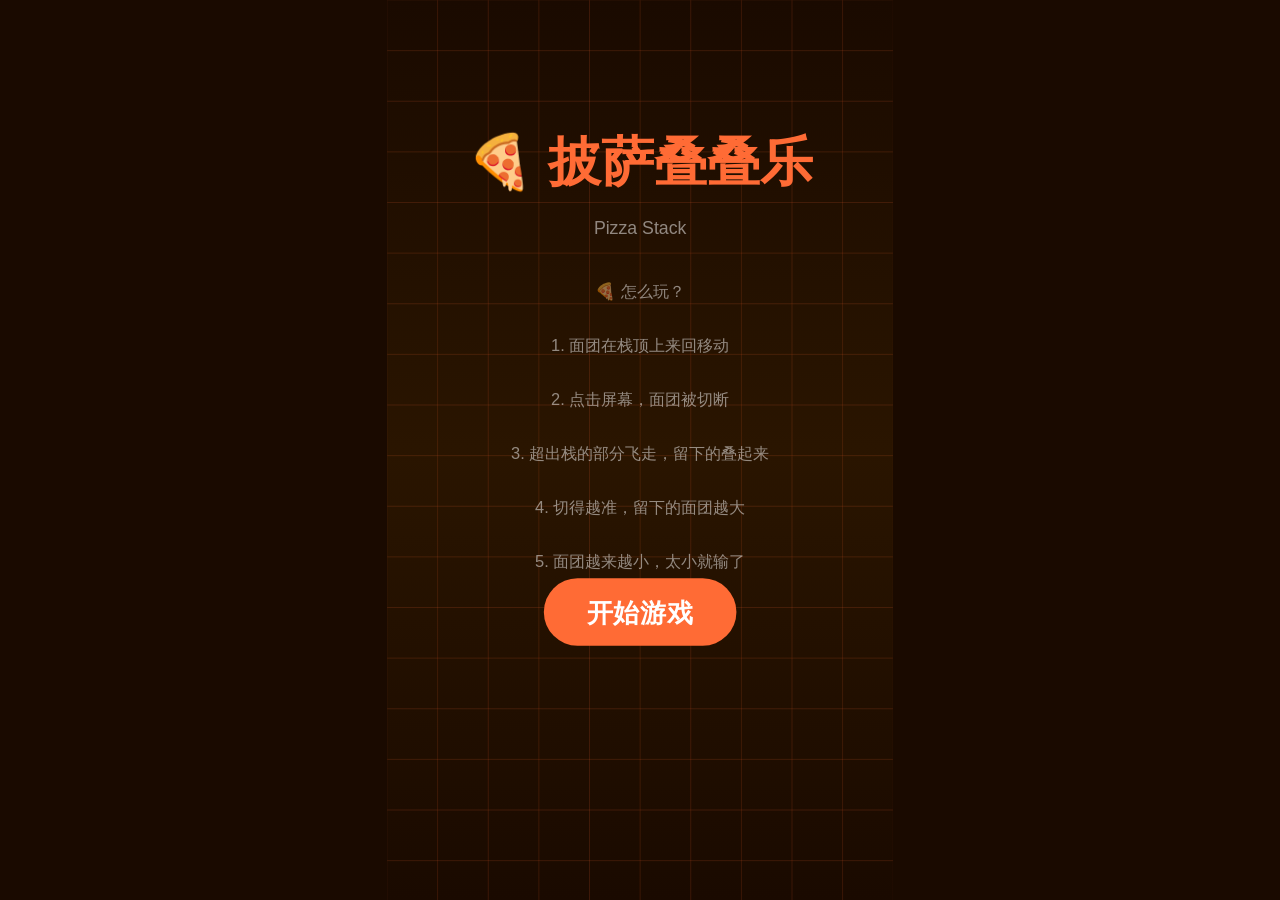
==== pizza-stack/index.html @ 2e4b9399 "feat: 玩法说明改为数字编号，更清晰" ====
<!DOCTYPE html>
<html lang="zh-CN">
<head>
    <meta charset="UTF-8">
    <meta name="viewport" content="width=device-width, initial-scale=1.0, user-scalable=no">
    <title>披萨叠叠乐 - Pizza Stack</title>
    <style>
        * { margin: 0; padding: 0; box-sizing: border-box; }
        html, body {
            width: 100%; height: 100%;
            overflow: hidden;
            background: #1a0a00;
            touch-action: none;
            -webkit-touch-callout: none;
            -webkit-user-select: none;
            user-select: none;
        }
        #gameCanvas {
            display: block;
            margin: 0 auto;
        }
    </style>
</head>
<body>
<canvas id="gameCanvas"></canvas>
<script>
// ============================================================
//  披萨叠叠乐 - Pizza Stack (v7)
//  核心玩法：
//  1. 面团在栈顶上来回移动
//  2. 点击 → 面团在**栈边缘处**被切断
//  3. 超出栈的部分飞出去，留在栈上的部分叠到新层
//  4. 切得越准（面团刚好在栈上），留下越多
//  5. 面团越来越小，太小就输
// ============================================================

const canvas = document.getElementById('gameCanvas');
const ctx = canvas.getContext('2d');

let W, H, scale;
function resize() {
    const ratio = 9 / 16;
    if (window.innerWidth / window.innerHeight < ratio) {
        W = window.innerWidth;
        H = W / ratio;
    } else {
        H = window.innerHeight;
        W = H * ratio;
    }
    const dx = (window.innerWidth - W) / 2;
    const dy = (window.innerHeight - H) / 2;
    canvas.style.position = 'absolute';
    canvas.style.left = dx + 'px';
    canvas.style.top = dy + 'px';
    canvas.width = W;
    canvas.height = H;
    scale = W / 400;
}
window.addEventListener('resize', resize);
resize();

// --- 状态 ---
const STATE = { MENU: 0, PLAYING: 1, GAMEOVER: 2 };
let state = STATE.MENU;
let score = 0;
let highScore = parseInt(localStorage.getItem('pizzaStackHigh') || '0');
let layerCount = 0;
let combo = 0;
let animTime = 0;

// --- 游戏数据 ---
let stack = [];
let fallingPieces = [];
let particles = [];
let cameraY = 0;
let dough = null;
let feedbackMsg = '';
let feedbackTimer = 0;
let feedbackColor = '#fff';
let startDoughX = 0;  // 记录面团起始X，用于计算切掉多少

// --- 栈顶Y ---
function stackTopY() {
    if (stack.length === 0) return H * 0.7;
    return stack[stack.length - 1].y - stack[stack.length - 1].h;
}

// --- 生成第一层（基础层） ---
function spawnBaseLayer() {
    const baseW = 120 * scale;
    startDoughX = (W - baseW) / 2;
    const baseDough = {
        x: startDoughX,
        y: H * 0.7,
        w: baseW,
        h: 18 * scale,
        cutting: false,
    };
    // 第一层直接叠上
    stack.push({ x: baseDough.x, y: baseDough.y, w: baseDough.w, h: baseDough.h });
    layerCount = 1;
    score = Math.round(baseDough.w / scale);
    // 保存第一层宽度供下一层使用
    dough = {
        x: W,  // 放在屏幕外
        y: stackTopY(),
        w: baseDough.w,
        h: baseDough.h,
        speed: 2 * scale,
        cutting: false,
        moving: true,
    };
}

// --- 生成移动面团 ---
function spawnMovingDough() {
    if (!dough || dough.w < 10 * scale) {
        doGameOver();
        return;
    }
    const lastLayer = stack[stack.length - 1];
    // 从栈的右边缘开始，往右滑
    const dir = 1;
    const spd = (1.5 + layerCount * 0.2) * scale;
    dough.x = lastLayer.x + lastLayer.w;
    dough.y = stackTopY();
    dough.speed = spd * dir;
    dough.cutting = false;
    dough.moving = true;
}

// --- 切割：面团在栈边缘处被切断 ---
function cutDough() {
    if (!dough || dough.cutting || state !== STATE.PLAYING) return;
    dough.cutting = true;
    dough.moving = false;
    
    // 上一层的右边缘
    const lastLayer = stack[stack.length - 1];
    const rightEdge = lastLayer.x + lastLayer.w;
    const leftEdge = lastLayer.x;
    
    // 面团右边缘
    const doughRight = dough.x + dough.w;
    const doughLeft = dough.x;
    
    // 计算留在栈上的部分
    // 保留面团与栈重叠的部分
    const overlapLeft = Math.max(doughLeft, leftEdge);
    const overlapRight = Math.min(doughRight, rightEdge);
    
    if (overlapRight <= overlapLeft) {
        // 面团完全在栈外面！全部切掉
        dropEntirePiece();
        feedbackMsg = '😱 切偏了!';
        feedbackColor = '#F44336';
        feedbackTimer = 60;
        // 不再用setTimeout延迟gameover，避免和startGame冲突
        doGameOver();
        return;
    }
    
    const remainW = overlapRight - overlapLeft;
    const remainX = overlapLeft;
    
    // 计算切掉的部分
    const droppedLeftW = overlapLeft - doughLeft;
    const droppedRightW = doughRight - overlapRight;
    
    if (droppedLeftW > 0) {
        dropPiece(doughLeft, droppedLeftW, -3, dough.y);
    }
    if (droppedRightW > 0) {
        dropPiece(overlapRight, droppedRightW, 3, dough.y);
    }
    
    // 检查是否完美切割（面团刚好在栈上，没有切掉任何部分）
    const originalW = dough.w;
    const perfect = (remainW >= originalW * 0.99);
    
    // 添加新层
    addLayer(remainX, remainW, perfect);
}

function dropEntirePiece() {
    dropPiece(dough.x, dough.w, dough.speed > 0 ? 3 : -3, dough.y);
}

function addLayer(x, w, perfect) {
    const layer = { x: x, y: dough.y, w: w, h: dough.h };
    stack.push(layer);
    layerCount++;
    score += Math.round(w / scale);
    
    if (perfect) {
        combo++;
        score += 20 * combo;
        feedbackMsg = `✨ 完美! Combo x${combo} +${20*combo}`;
        feedbackColor = '#FFD700';
        feedbackTimer = 60;
        addParticles(x + w/2, dough.y + dough.h/2, '#FFD700', 20);
    } else {
        combo = 0;
        const lost = 1 - (w / dough.w);
        if (lost > 0.5) {
            feedbackMsg = '😱 切太多啦!';
            feedbackColor = '#F44336';
        } else if (lost > 0.2) {
            feedbackMsg = '切掉了一些';
            feedbackColor = '#FFA500';
        } else {
            feedbackMsg = '切得不错';
            feedbackColor = '#4CAF50';
        }
        feedbackTimer = 40;
    }
    
    // 失败：面团太窄
    if (w < 10 * scale) {
        feedbackMsg = '💀 面团太薄了!';
        feedbackColor = '#F44336';
        feedbackTimer = 60;
        doGameOver();
        return;
    }
    
    // 生成下一个面团
    spawnMovingDough();
}

function dropPiece(startX, w, vx, y) {
    fallingPieces.push({
        x: startX, y: y, w: w, h: dough.h,
        vx: vx * scale, vy: -2 * scale,
        rotation: 0, rotSpeed: (Math.random() < 0.5 ? -1 : 1) * 0.05,
        alpha: 1,
    });
}

function addParticles(x, y, color, count) {
    for (let i = 0; i < count; i++) {
        const angle = Math.random() * Math.PI * 2;
        const spd = Math.random() * 4 + 1;
        particles.push({
            x, y,
            vx: Math.cos(angle) * spd,
            vy: Math.sin(angle) * spd - 2,
            r: Math.random() * 4 + 2,
            color,
            life: 1,
        });
    }
}

function startGame() {
    state = STATE.PLAYING;
    score = 0;
    layerCount = 0;
    combo = 0;
    animTime = 0;
    stack = [];
    fallingPieces = [];
    particles = [];
    cameraY = 0;
    feedbackMsg = '';
    feedbackTimer = 0;
    dough = null;
    spawnBaseLayer();
}

function doGameOver() {
    state = STATE.GAMEOVER;
    animTime = 0;
    if (score > highScore) {
        highScore = score;
        localStorage.setItem('pizzaStackHigh', highScore.toString());
    }
}

function handleTap() {
    if (state === STATE.MENU) { startGame(); return; }
    if (state === STATE.GAMEOVER) {
        startGame();
        return;
    }
    if (state === STATE.PLAYING && dough && !dough.cutting) {
        cutDough();
    }
}

canvas.addEventListener('touchstart', (e) => { e.preventDefault(); handleTap(); });
canvas.addEventListener('click', (e) => { e.preventDefault(); handleTap(); });
document.addEventListener('keydown', (e) => {
    if (e.key === ' ' || e.key === 'Enter') handleTap();
});

function update(dt) {
    animTime += dt;
    
    if (state !== STATE.PLAYING) return;
    
    // 面团移动
    if (dough && dough.moving && !dough.cutting) {
        dough.x += dough.speed;
        dough.y = stackTopY();
        if (dough.x < -dough.w) { dough.speed = Math.abs(dough.speed); }
        if (dough.x + dough.w > W) { dough.speed = -Math.abs(dough.speed); }
    }
    
    // 掉落面片
    for (let i = fallingPieces.length - 1; i >= 0; i--) {
        const p = fallingPieces[i];
        p.x += p.vx; p.y += p.vy; p.vy += 0.15;
        p.rotation += p.rotSpeed; p.alpha -= 0.015;
        if (p.alpha <= 0) fallingPieces.splice(i, 1);
    }
    
    // 粒子
    for (let i = particles.length - 1; i >= 0; i--) {
        const p = particles[i];
        p.x += p.vx; p.y += p.vy; p.vy += 0.1;
        p.life -= 0.02;
        if (p.life <= 0) particles.splice(i, 1);
    }
    
    if (feedbackTimer > 0) feedbackTimer--;
    
    // 相机跟随
    if (dough && dough.moving) {
        const targetY = -(dough.y - H * 0.65);
        cameraY += (targetY - cameraY) * 0.1;
    }
}

function drawRectRounded(x, y, w, h, r, fill, stroke) {
    ctx.beginPath();
    ctx.moveTo(x + r, y);
    ctx.lineTo(x + w - r, y);
    ctx.quadraticCurveTo(x + w, y, x + w, y + r);
    ctx.lineTo(x + w, y + h - r);
    ctx.quadraticCurveTo(x + w, y + h, x + w - r, y + h);
    ctx.lineTo(x + r, y + h);
    ctx.quadraticCurveTo(x, y + h, x, y + h - r);
    ctx.lineTo(x, y + r);
    ctx.quadraticCurveTo(x, y, x + r, y);
    ctx.closePath();
    if (fill) { ctx.fillStyle = fill; ctx.fill(); }
    if (stroke) { ctx.strokeStyle = stroke; ctx.lineWidth = 2; ctx.stroke(); }
}

function drawLayer(layer) {
    const x = layer.x, y = layer.y, w = layer.w, h = layer.h;
    if (w <= 0 || h <= 0 || isNaN(w)) return;
    const grad = ctx.createLinearGradient(x, y, x + w, y + h);
    grad.addColorStop(0, '#F4A460');
    grad.addColorStop(0.5, '#DEB887');
    grad.addColorStop(1, '#D2691E');
    drawRectRounded(x, y, w, h, 4 * scale, grad, '#CD853F');
}

function drawDough() {
    if (!dough) return;
    const d = dough;
    const grad = ctx.createLinearGradient(d.x, d.y, d.x, d.y + d.h);
    grad.addColorStop(0, '#FFE4B5');
    grad.addColorStop(1, '#DEB887');
    drawRectRounded(d.x, d.y, d.w, d.h, 4 * scale, grad, 'rgba(255,255,255,0.4)');
    ctx.fillStyle = 'rgba(255,255,255,0.5)';
    ctx.font = `${10*scale}px Arial`;
    ctx.textAlign = 'center';
    ctx.fillText('点击切!', d.x + d.w/2, d.y + d.h/2 + 4*scale);
}

function drawFallingPiece(p) {
    ctx.save();
    ctx.globalAlpha = p.alpha;
    ctx.translate(p.x + p.w/2, p.y + p.h/2);
    ctx.rotate(p.rotation);
    ctx.fillStyle = '#DEB887';
    ctx.fillRect(-p.w/2, -p.h/2, p.w, p.h);
    ctx.restore();
}

function drawParticles() {
    for (const p of particles) {
        ctx.globalAlpha = p.life;
        ctx.fillStyle = p.color;
        ctx.beginPath();
        ctx.arc(p.x, p.y, p.r, 0, Math.PI * 2);
        ctx.fill();
    }
    ctx.globalAlpha = 1;
}

function drawUI() {
    const s = scale;
    ctx.fillStyle = '#fff';
    ctx.font = `bold ${20*s}px Arial`;
    ctx.textAlign = 'left';
    ctx.fillText(`🍕 ${score}`, 10*s, 30*s);
    ctx.font = `${14*s}px Arial`;
    ctx.fillStyle = 'rgba(255,255,255,0.6)';
    ctx.fillText(`${layerCount}层`, 10*s, 50*s);
    if (combo > 1) {
        ctx.fillStyle = '#FFD700';
        ctx.font = `bold ${16*s}px Arial`;
        ctx.fillText(`Combo x${combo}!`, 10*s, 70*s);
    }
    if (feedbackTimer > 0) {
        ctx.globalAlpha = Math.min(feedbackTimer / 20, 1);
        ctx.fillStyle = feedbackColor;
        ctx.font = `bold ${18*s}px Arial`;
        ctx.textAlign = 'center';
        ctx.fillText(feedbackMsg, W/2, 85*s);
        ctx.globalAlpha = 1;
    }
}

function drawMenu() {
    const s = scale;
    ctx.fillStyle = '#FF6B35';
    ctx.font = `bold ${42*s}px Arial`;
    ctx.textAlign = 'center';
    ctx.fillText('🍕 披萨叠叠乐', W/2, H*0.2);
    ctx.fillStyle = 'rgba(255,255,255,0.5)';
    ctx.font = `${14*s}px Arial`;
    ctx.fillText('Pizza Stack', W/2, H*0.26);
    ctx.font = `${13*s}px Arial`;
    ctx.fillStyle = 'rgba(255,255,255,0.5)';
    ctx.fillText('🍕 怎么玩？', W/2, H*0.33);
    ctx.fillText('1. 面团在栈顶上来回移动', W/2, H*0.39);
    ctx.fillText('2. 点击屏幕，面团被切断', W/2, H*0.45);
    ctx.fillText('3. 超出栈的部分飞走，留下的叠起来', W/2, H*0.51);
    ctx.fillText('4. 切得越准，留下的面团越大', W/2, H*0.57);
    ctx.fillText('5. 面团越来越小，太小就输了', W/2, H*0.63);
    const pulse = 1 + Math.sin(animTime * 4) * 0.05;
    ctx.save();
    ctx.translate(W/2, H*0.68);
    ctx.scale(pulse, pulse);
    ctx.fillStyle = '#FF6B35';
    ctx.beginPath();
    ctx.roundRect(-80*s, -28*s, 160*s, 56*s, 28*s);
    ctx.fill();
    ctx.fillStyle = '#fff';
    ctx.font = `bold ${22*s}px Arial`;
    ctx.fillText('开始游戏', 0, 8*s);
    ctx.restore();
    if (highScore > 0) {
        ctx.fillStyle = 'rgba(255,255,255,0.4)';
        ctx.font = `${13*s}px Arial`;
        ctx.fillText(`最高分: ${highScore}`, W/2, H*0.80);
    }
}

function drawGameOver() {
    const s = scale;
    const alpha = Math.min(animTime / 0.5, 0.7);
    ctx.fillStyle = `rgba(0,0,0,${alpha})`;
    ctx.fillRect(0, 0, W, H);
    ctx.fillStyle = '#FF6B35';
    ctx.font = `bold ${36*s}px Arial`;
    ctx.textAlign = 'center';
    ctx.fillText('游戏结束', W/2, H*0.28);
    ctx.fillStyle = '#fff';
    ctx.font = `bold ${52*s}px Arial`;
    ctx.fillText(`${score}`, W/2, H*0.42);
    ctx.font = `${14*s}px Arial`;
    ctx.fillStyle = 'rgba(255,255,255,0.5)';
    ctx.fillText(`得分`, W/2, H*0.48);
    ctx.fillStyle = '#fff';
    ctx.font = `${16*s}px Arial`;
    ctx.fillText(`叠了 ${layerCount} 层`, W/2, H*0.55);
    if (score >= highScore && score > 0) {
        ctx.fillStyle = '#FFD700';
        ctx.font = `bold ${18*s}px Arial`;
        ctx.fillText('🎉 新纪录！', W/2, H*0.62);
    }
    if (animTime > 0.5) {
        const pulse = 1 + Math.sin(animTime * 3) * 0.03;
        ctx.save();
        ctx.translate(W/2, H*0.73);
        ctx.scale(pulse, pulse);
        ctx.fillStyle = '#FF6B35';
        ctx.beginPath();
        ctx.roundRect(-70*s, -25*s, 140*s, 50*s, 25*s);
        ctx.fill();
        ctx.fillStyle = '#fff';
        ctx.font = `bold ${20*s}px Arial`;
        ctx.fillText('再来一次', 0, 7*s);
        ctx.restore();
    }
}

function draw() {
    const grad = ctx.createLinearGradient(0, 0, 0, H);
    grad.addColorStop(0, '#1a0a00');
    grad.addColorStop(0.5, '#2a1500');
    grad.addColorStop(1, '#1a0a00');
    ctx.fillStyle = grad;
    ctx.fillRect(0, 0, W, H);
    ctx.strokeStyle = 'rgba(255,107,53,0.08)';
    ctx.lineWidth = 1;
    for (let i = 0; i < W; i += 40*scale) {
        for (let j = 0; j < H; j += 40*scale) {
            ctx.strokeRect(i, j, 40*scale, 40*scale);
        }
    }
    if (state === STATE.PLAYING || state === STATE.GAMEOVER) {
        ctx.save();
        ctx.translate(0, cameraY);
        for (const p of fallingPieces) drawFallingPiece(p);
        for (const layer of stack) drawLayer(layer);
        if (dough && state === STATE.PLAYING) drawDough();
        ctx.restore();
        drawParticles();
        drawUI();
    }
    if (state === STATE.MENU) drawMenu();
    if (state === STATE.GAMEOVER) drawGameOver();
}

let lastTime = 0;
function loop(timestamp) {
    const dt = Math.min((timestamp - lastTime) / 1000, 0.05);
    lastTime = timestamp;
    if (state === STATE.GAMEOVER || state === STATE.MENU) animTime += dt;
    update(dt);
    draw();
    requestAnimationFrame(loop);
}

requestAnimationFrame(loop);
</script>
</body>
</html>
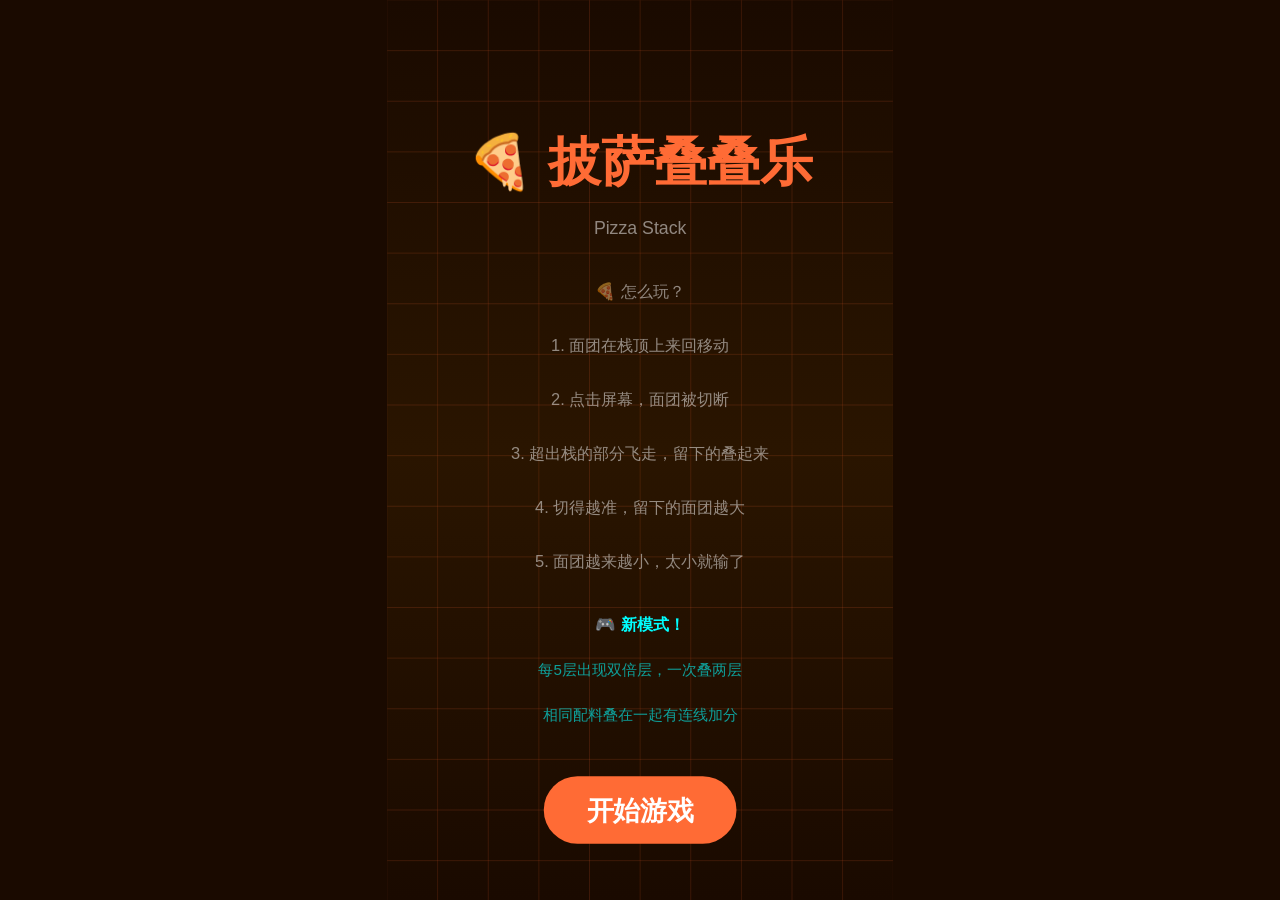
==== commit cc19d669: "feat: Pizza Stack 配料系统 + 双倍层 + 连线加分" ====
--- a/pizza-stack/index.html
+++ b/pizza-stack/index.html
@@ -24,16 +24,6 @@
 <body>
 <canvas id="gameCanvas"></canvas>
 <script>
-// ============================================================
-//  披萨叠叠乐 - Pizza Stack (v7)
-//  核心玩法：
-//  1. 面团在栈顶上来回移动
-//  2. 点击 → 面团在**栈边缘处**被切断
-//  3. 超出栈的部分飞出去，留在栈上的部分叠到新层
-//  4. 切得越准（面团刚好在栈上），留下越多
-//  5. 面团越来越小，太小就输
-// ============================================================
-
 const canvas = document.getElementById('gameCanvas');
 const ctx = canvas.getContext('2d');
 
@@ -67,6 +57,19 @@
 let layerCount = 0;
 let combo = 0;
 let animTime = 0;
+let gameState = 'playing'; // 'playing', 'dying'
+
+// --- 配料 ---
+const INGREDIENTS = [
+    { name: 'cheese', emoji: '🧀', color: '#FFD700' },
+    { name: 'sausage', emoji: '🌭', color: '#CC3333' },
+    { name: 'pepper', emoji: '🫑', color: '#33AA33' },
+    { name: 'mushroom', emoji: '🍄', color: '#CC8844' },
+    { name: 'olive', emoji: '🫒', color: '#555555' },
+    { name: 'onion', emoji: '🧅', color: '#DDAA66' },
+];
+const ING_NAMES = INGREDIENTS.map(i => i.name);
+function randomIng() { return INGREDIENTS[Math.floor(Math.random() * INGREDIENTS.length)]; }
 
 // --- 游戏数据 ---
 let stack = [];
@@ -77,7 +80,6 @@
 let feedbackMsg = '';
 let feedbackTimer = 0;
 let feedbackColor = '#fff';
-let startDoughX = 0;  // 记录面团起始X，用于计算切掉多少
 
 // --- 栈顶Y ---
 function stackTopY() {
@@ -85,31 +87,28 @@
     return stack[stack.length - 1].y - stack[stack.length - 1].h;
 }
 
-// --- 生成第一层（基础层） ---
+// --- 生成第一层 ---
 function spawnBaseLayer() {
     const baseW = 120 * scale;
-    startDoughX = (W - baseW) / 2;
-    const baseDough = {
-        x: startDoughX,
+    const ingredients = [randomIng(), randomIng()];
+    dough = {
+        x: W,
         y: H * 0.7,
         w: baseW,
         h: 18 * scale,
-        cutting: false,
-    };
-    // 第一层直接叠上
-    stack.push({ x: baseDough.x, y: baseDough.y, w: baseDough.w, h: baseDough.h });
-    layerCount = 1;
-    score = Math.round(baseDough.w / scale);
-    // 保存第一层宽度供下一层使用
-    dough = {
-        x: W,  // 放在屏幕外
-        y: stackTopY(),
-        w: baseDough.w,
-        h: baseDough.h,
         speed: 2 * scale,
+        ingredients: [...ingredients],
         cutting: false,
         moving: true,
     };
+    // 第一层直接叠上
+    stack.push({
+        x: (W - baseW) / 2, y: H * 0.7,
+        w: baseW, h: 18 * scale,
+        ingredients: [...ingredients],
+    });
+    layerCount = 1;
+    score = Math.round(baseW / scale);
 }
 
 // --- 生成移动面团 ---
@@ -119,102 +118,155 @@
         return;
     }
     const lastLayer = stack[stack.length - 1];
-    // 从栈的右边缘开始，往右滑
-    const dir = 1;
-    const spd = (1.5 + layerCount * 0.2) * scale;
+    // 检查是否是障碍层（每隔5层出现一个）
+    const isTrap = (layerCount % 5 === 0);
+    const spd = (1.5 + layerCount * 0.15) * scale;
     dough.x = lastLayer.x + lastLayer.w;
     dough.y = stackTopY();
-    dough.speed = spd * dir;
+    dough.speed = spd;
     dough.cutting = false;
     dough.moving = true;
-}
-
-// --- 切割：面团在栈边缘处被切断 ---
+    dough.ingredients = [randomIng(), randomIng()];
+    dough.isTrap = isTrap;
+}
+
+// --- 切割 ---
 function cutDough() {
-    if (!dough || dough.cutting || state !== STATE.PLAYING) return;
+    if (!dough || dough.cutting || state !== STATE.PLAYING || gameState === 'dying') return;
     dough.cutting = true;
     dough.moving = false;
-    
-    // 上一层的右边缘
+
+    // 陷阱层：切成两半各叠上去
+    if (dough.isTrap) {
+        cutTrap();
+        return;
+    }
+
     const lastLayer = stack[stack.length - 1];
     const rightEdge = lastLayer.x + lastLayer.w;
     const leftEdge = lastLayer.x;
-    
-    // 面团右边缘
     const doughRight = dough.x + dough.w;
     const doughLeft = dough.x;
-    
-    // 计算留在栈上的部分
-    // 保留面团与栈重叠的部分
+
     const overlapLeft = Math.max(doughLeft, leftEdge);
     const overlapRight = Math.min(doughRight, rightEdge);
-    
+
     if (overlapRight <= overlapLeft) {
-        // 面团完全在栈外面！全部切掉
         dropEntirePiece();
         feedbackMsg = '😱 切偏了!';
         feedbackColor = '#F44336';
         feedbackTimer = 60;
-        // 不再用setTimeout延迟gameover，避免和startGame冲突
         doGameOver();
         return;
     }
-    
+
     const remainW = overlapRight - overlapLeft;
     const remainX = overlapLeft;
-    
-    // 计算切掉的部分
+
     const droppedLeftW = overlapLeft - doughLeft;
     const droppedRightW = doughRight - overlapRight;
-    
-    if (droppedLeftW > 0) {
-        dropPiece(doughLeft, droppedLeftW, -3, dough.y);
-    }
-    if (droppedRightW > 0) {
-        dropPiece(overlapRight, droppedRightW, 3, dough.y);
-    }
-    
-    // 检查是否完美切割（面团刚好在栈上，没有切掉任何部分）
+    if (droppedLeftW > 0) dropPiece(doughLeft, droppedLeftW, -3, dough.y);
+    if (droppedRightW > 0) dropPiece(overlapRight, droppedRightW, 3, dough.y);
+
+    // 配料连线检测
+    const lastIng = lastLayer.ingredients.map(i => i.name);
+    const curIng = dough.ingredients.map(i => i.name);
+    let linkBonus = 0;
+    let linkIngs = [];
+    for (const ing of curIng) {
+        if (lastIng.includes(ing)) {
+            linkBonus += 15;
+            linkIngs.push(ing);
+        }
+    }
+    // 连线特效
+    for (const ing of linkIngs) {
+        const info = INGREDIENTS.find(i => i.name === ing);
+        if (info) addParticles(remainX + remainW/2, dough.y, info.color, 5);
+    }
+
     const originalW = dough.w;
     const perfect = (remainW >= originalW * 0.99);
-    
+
     // 添加新层
-    addLayer(remainX, remainW, perfect);
-}
-
-function dropEntirePiece() {
-    dropPiece(dough.x, dough.w, dough.speed > 0 ? 3 : -3, dough.y);
-}
-
-function addLayer(x, w, perfect) {
-    const layer = { x: x, y: dough.y, w: w, h: dough.h };
+    addLayer(remainX, remainW, perfect, linkBonus);
+}
+
+function cutTrap() {
+    // 陷阱层：切成两半，一半叠在左一半叠在右
+    const mid = dough.x + dough.w / 2;
+    const leftW = dough.w / 2;
+    const rightW = dough.w / 2;
+
+    // 左半边
+    stack.push({
+        x: dough.x, y: dough.y, w: leftW, h: dough.h,
+        ingredients: dough.ingredients,
+    });
+    layerCount++;
+    score += Math.round(leftW / scale);
+
+    // 右半边
+    stack.push({
+        x: mid, y: dough.y, w: rightW, h: dough.h,
+        ingredients: dough.ingredients,
+    });
+    layerCount++;
+    score += Math.round(rightW / scale);
+
+    feedbackMsg = '💥 双倍层! +双倍分';
+    feedbackColor = '#FF6B35';
+    feedbackTimer = 60;
+    addParticles(mid, dough.y + dough.h/2, '#FF6B35', 20);
+
+    if (layerCount < 10 * scale) {
+        feedbackMsg = '💀 面团太薄了!';
+        feedbackColor = '#F44336';
+        feedbackTimer = 60;
+        doGameOver();
+        return;
+    }
+
+    spawnMovingDough();
+}
+
+function addLayer(x, w, perfect, linkBonus) {
+    const layer = {
+        x: x, y: dough.y, w: w, h: dough.h,
+        ingredients: [...dough.ingredients],
+    };
     stack.push(layer);
     layerCount++;
     score += Math.round(w / scale);
-    
+
     if (perfect) {
         combo++;
-        score += 20 * combo;
-        feedbackMsg = `✨ 完美! Combo x${combo} +${20*combo}`;
+        score += 10 * combo;
+        feedbackMsg = `✨ 完美! Combo x${combo}`;
         feedbackColor = '#FFD700';
         feedbackTimer = 60;
-        addParticles(x + w/2, dough.y + dough.h/2, '#FFD700', 20);
+        addParticles(x + w/2, dough.y + dough.h/2, '#FFD700', 15);
     } else {
         combo = 0;
         const lost = 1 - (w / dough.w);
         if (lost > 0.5) {
             feedbackMsg = '😱 切太多啦!';
             feedbackColor = '#F44336';
-        } else if (lost > 0.2) {
-            feedbackMsg = '切掉了一些';
-            feedbackColor = '#FFA500';
         } else {
             feedbackMsg = '切得不错';
             feedbackColor = '#4CAF50';
         }
         feedbackTimer = 40;
     }
-    
+
+    if (linkBonus > 0) {
+        score += linkBonus;
+        const msg = feedbackMsg;
+        feedbackMsg = `${msg} +${linkBonus}连线!`;
+        feedbackColor = '#00FFFF';
+        feedbackTimer = 70;
+    }
+
     // 失败：面团太窄
     if (w < 10 * scale) {
         feedbackMsg = '💀 面团太薄了!';
@@ -223,8 +275,7 @@
         doGameOver();
         return;
     }
-    
-    // 生成下一个面团
+
     spawnMovingDough();
 }
 
@@ -235,6 +286,10 @@
         rotation: 0, rotSpeed: (Math.random() < 0.5 ? -1 : 1) * 0.05,
         alpha: 1,
     });
+}
+
+function dropEntirePiece() {
+    dropPiece(dough.x, dough.w, dough.speed > 0 ? 3 : -3, dough.y);
 }
 
 function addParticles(x, y, color, count) {
@@ -265,12 +320,14 @@
     feedbackMsg = '';
     feedbackTimer = 0;
     dough = null;
+    gameState = 'playing';
     spawnBaseLayer();
 }
 
 function doGameOver() {
     state = STATE.GAMEOVER;
     animTime = 0;
+    gameState = 'dying';
     if (score > highScore) {
         highScore = score;
         localStorage.setItem('pizzaStackHigh', highScore.toString());
@@ -283,7 +340,7 @@
         startGame();
         return;
     }
-    if (state === STATE.PLAYING && dough && !dough.cutting) {
+    if (state === STATE.PLAYING && dough && !dough.cutting && gameState === 'playing') {
         cutDough();
     }
 }
@@ -296,9 +353,9 @@
 
 function update(dt) {
     animTime += dt;
-    
+
     if (state !== STATE.PLAYING) return;
-    
+
     // 面团移动
     if (dough && dough.moving && !dough.cutting) {
         dough.x += dough.speed;
@@ -306,7 +363,7 @@
         if (dough.x < -dough.w) { dough.speed = Math.abs(dough.speed); }
         if (dough.x + dough.w > W) { dough.speed = -Math.abs(dough.speed); }
     }
-    
+
     // 掉落面片
     for (let i = fallingPieces.length - 1; i >= 0; i--) {
         const p = fallingPieces[i];
@@ -314,7 +371,7 @@
         p.rotation += p.rotSpeed; p.alpha -= 0.015;
         if (p.alpha <= 0) fallingPieces.splice(i, 1);
     }
-    
+
     // 粒子
     for (let i = particles.length - 1; i >= 0; i--) {
         const p = particles[i];
@@ -322,9 +379,9 @@
         p.life -= 0.02;
         if (p.life <= 0) particles.splice(i, 1);
     }
-    
+
     if (feedbackTimer > 0) feedbackTimer--;
-    
+
     // 相机跟随
     if (dough && dough.moving) {
         const targetY = -(dough.y - H * 0.65);
@@ -351,11 +408,21 @@
 function drawLayer(layer) {
     const x = layer.x, y = layer.y, w = layer.w, h = layer.h;
     if (w <= 0 || h <= 0 || isNaN(w)) return;
+
+    // 底色渐变
     const grad = ctx.createLinearGradient(x, y, x + w, y + h);
     grad.addColorStop(0, '#F4A460');
     grad.addColorStop(0.5, '#DEB887');
     grad.addColorStop(1, '#D2691E');
     drawRectRounded(x, y, w, h, 4 * scale, grad, '#CD853F');
+
+    // 配料emoji
+    ctx.font = `${Math.min(14, w / (layer.ingredients.length + 1)) * scale}px Arial`;
+    ctx.textAlign = 'center';
+    for (let i = 0; i < layer.ingredients.length; i++) {
+        const ix = x + (i + 0.5) * (w / (layer.ingredients.length + 1));
+        ctx.fillText(layer.ingredients[i].emoji, ix, y + h/2 + 3*scale);
+    }
 }
 
 function drawDough() {
@@ -365,10 +432,26 @@
     grad.addColorStop(0, '#FFE4B5');
     grad.addColorStop(1, '#DEB887');
     drawRectRounded(d.x, d.y, d.w, d.h, 4 * scale, grad, 'rgba(255,255,255,0.4)');
+
+    // 配料emoji
+    ctx.font = `${Math.min(12, d.w / (d.ingredients.length + 1)) * scale}px Arial`;
+    ctx.textAlign = 'center';
+    for (let i = 0; i < d.ingredients.length; i++) {
+        const ix = d.x + (i + 0.5) * (d.w / (d.ingredients.length + 1));
+        ctx.fillText(d.ingredients[i].emoji, ix, d.y + d.h/2 + 3*scale);
+    }
+
+    // 陷阱提示
+    if (d.isTrap) {
+        ctx.fillStyle = '#FF4444';
+        ctx.font = `bold ${14*scale}px Arial`;
+        ctx.fillText('⚠️ 双倍层!', d.x + d.w/2, d.y - 5*scale);
+    }
+
     ctx.fillStyle = 'rgba(255,255,255,0.5)';
     ctx.font = `${10*scale}px Arial`;
     ctx.textAlign = 'center';
-    ctx.fillText('点击切!', d.x + d.w/2, d.y + d.h/2 + 4*scale);
+    ctx.fillText('点击切!', d.x + d.w/2, d.y + d.h/2 + 12*scale);
 }
 
 function drawFallingPiece(p) {
@@ -433,9 +516,17 @@
     ctx.fillText('3. 超出栈的部分飞走，留下的叠起来', W/2, H*0.51);
     ctx.fillText('4. 切得越准，留下的面团越大', W/2, H*0.57);
     ctx.fillText('5. 面团越来越小，太小就输了', W/2, H*0.63);
+    // 新模式说明
+    ctx.fillStyle = '#00FFFF';
+    ctx.font = `bold ${13*s}px Arial`;
+    ctx.fillText('🎮 新模式！', W/2, H*0.70);
+    ctx.fillStyle = 'rgba(0,255,255,0.6)';
+    ctx.font = `${12*s}px Arial`;
+    ctx.fillText('每5层出现双倍层，一次叠两层', W/2, H*0.75);
+    ctx.fillText('相同配料叠在一起有连线加分', W/2, H*0.80);
     const pulse = 1 + Math.sin(animTime * 4) * 0.05;
     ctx.save();
-    ctx.translate(W/2, H*0.68);
+    ctx.translate(W/2, H*0.90);
     ctx.scale(pulse, pulse);
     ctx.fillStyle = '#FF6B35';
     ctx.beginPath();
@@ -448,7 +539,7 @@
     if (highScore > 0) {
         ctx.fillStyle = 'rgba(255,255,255,0.4)';
         ctx.font = `${13*s}px Arial`;
-        ctx.fillText(`最高分: ${highScore}`, W/2, H*0.80);
+        ctx.fillText(`最高分: ${highScore}`, W/2, H*0.97);
     }
 }
 
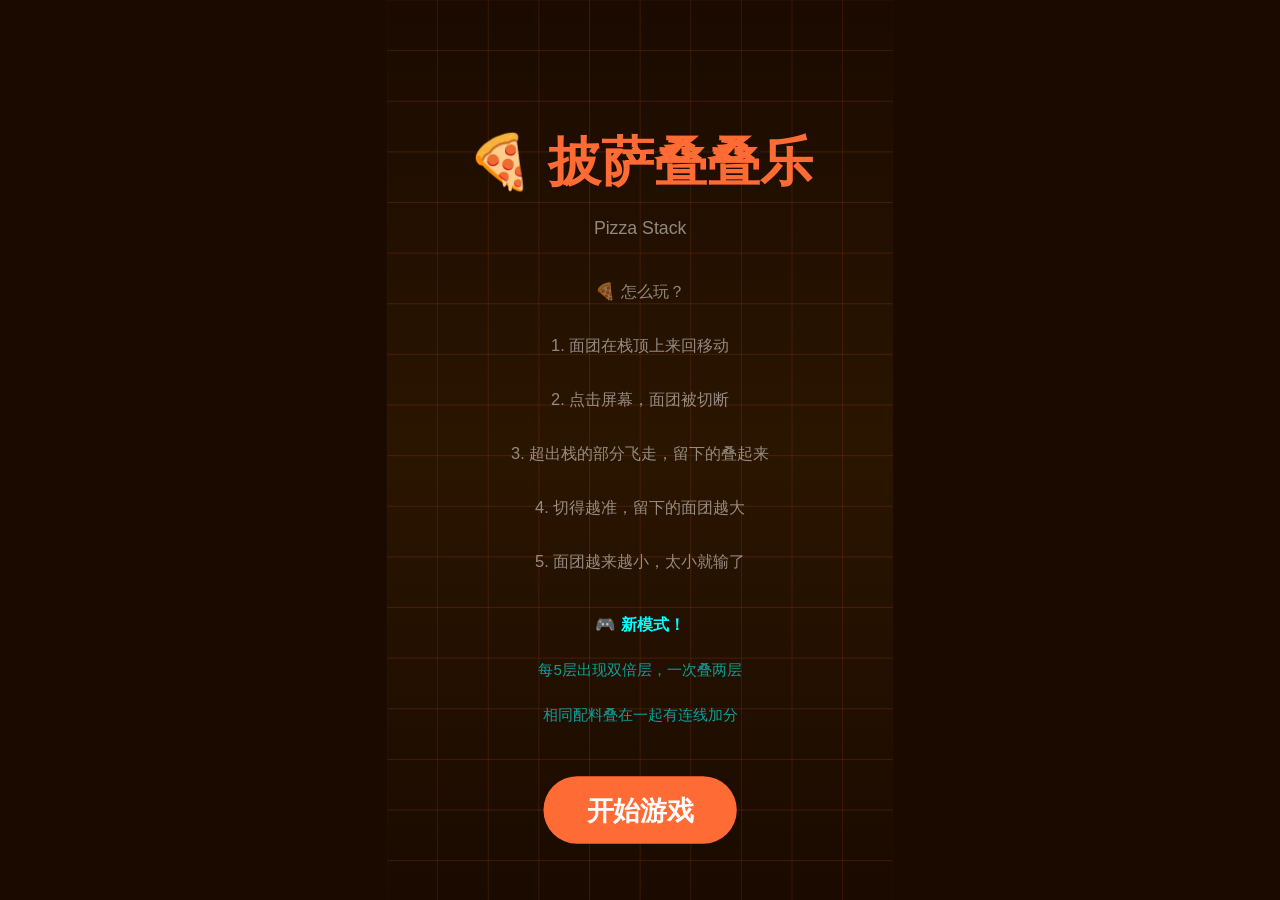
==== commit 13324bb4: "feat: 栈满自动重置到底部，不会因栈高而gameover" ====
--- a/pizza-stack/index.html
+++ b/pizza-stack/index.html
@@ -87,6 +87,25 @@
     return stack[stack.length - 1].y - stack[stack.length - 1].h;
 }
 
+// --- 检查是否需要重置栈位置 ---
+function checkResetStack() {
+    // 如果栈顶已经快到屏幕顶部了，把所有层往下移
+    if (stack.length > 0) {
+        const topY = stack[stack.length - 1].y;
+        if (topY < H * 0.15) {
+            const shiftAmount = H * 0.5; // 整体下移半个屏幕
+            for (const layer of stack) {
+                layer.y += shiftAmount;
+            }
+            // 如果dough也有y，一起移
+            if (dough) dough.y += shiftAmount;
+            feedbackMsg = '📦 栈已重置!';
+            feedbackColor = '#00FFFF';
+            feedbackTimer = 40;
+        }
+    }
+}
+
 // --- 生成第一层 ---
 function spawnBaseLayer() {
     const baseW = 120 * scale;
@@ -387,6 +406,9 @@
         const targetY = -(dough.y - H * 0.65);
         cameraY += (targetY - cameraY) * 0.1;
     }
+    
+    // 检查是否需要重置栈位置
+    checkResetStack();
 }
 
 function drawRectRounded(x, y, w, h, r, fill, stroke) {
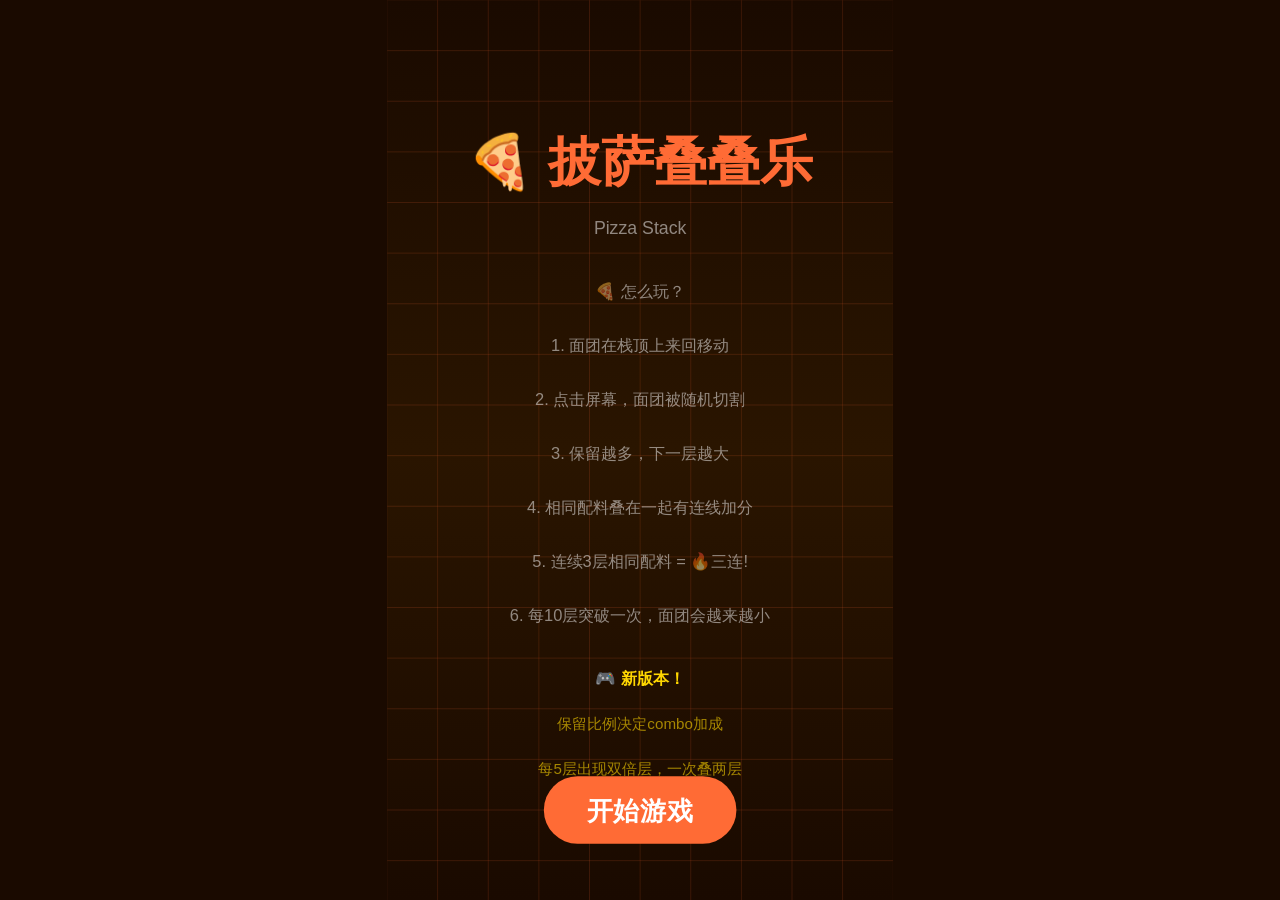
==== commit 567e9d17: "feat: 随机切割 + 配料三连 + 关卡进度 + 难度曲线" ====
--- a/pizza-stack/index.html
+++ b/pizza-stack/index.html
@@ -161,33 +161,30 @@
         return;
     }
 
+    // 点击位置决定切在哪：面团中心
+    const cutX = dough.x + dough.w / 2;
+    const leftW = dough.w / 2;
+    const rightW = dough.w / 2;
+
+    // 随机决定保留哪一半（模拟真实切割的不确定性）
+    // 但保留比例在40%-60%之间，不是固定50%
+    const keepRatio = 0.4 + Math.random() * 0.2; // 0.4-0.6
+    const keepW = Math.round(dough.w * keepRatio);
+    const dropW = dough.w - keepW;
+
+    // 随机丢弃左边还是右边
+    const dropLeft = Math.random() < 0.5;
+    const remainW = keepW;
+    const remainX = dropLeft ? (dough.x + dropW) : dough.x;
+
+    if (dropLeft) {
+        dropPiece(dough.x, dropW, -3, dough.y);
+    } else {
+        dropPiece(dough.x + dough.w - dropW, dropW, 3, dough.y);
+    }
+
+    // 配料连线检测
     const lastLayer = stack[stack.length - 1];
-    const rightEdge = lastLayer.x + lastLayer.w;
-    const leftEdge = lastLayer.x;
-    const doughRight = dough.x + dough.w;
-    const doughLeft = dough.x;
-
-    const overlapLeft = Math.max(doughLeft, leftEdge);
-    const overlapRight = Math.min(doughRight, rightEdge);
-
-    if (overlapRight <= overlapLeft) {
-        dropEntirePiece();
-        feedbackMsg = '😱 切偏了!';
-        feedbackColor = '#F44336';
-        feedbackTimer = 60;
-        doGameOver();
-        return;
-    }
-
-    const remainW = overlapRight - overlapLeft;
-    const remainX = overlapLeft;
-
-    const droppedLeftW = overlapLeft - doughLeft;
-    const droppedRightW = doughRight - overlapRight;
-    if (droppedLeftW > 0) dropPiece(doughLeft, droppedLeftW, -3, dough.y);
-    if (droppedRightW > 0) dropPiece(overlapRight, droppedRightW, 3, dough.y);
-
-    // 配料连线检测
     const lastIng = lastLayer.ingredients.map(i => i.name);
     const curIng = dough.ingredients.map(i => i.name);
     let linkBonus = 0;
@@ -204,11 +201,8 @@
         if (info) addParticles(remainX + remainW/2, dough.y, info.color, 5);
     }
 
-    const originalW = dough.w;
-    const perfect = (remainW >= originalW * 0.99);
-
     // 添加新层
-    addLayer(remainX, remainW, perfect, linkBonus);
+    addLayer(remainX, remainW, linkBonus);
 }
 
 function cutTrap() {
@@ -249,7 +243,7 @@
     spawnMovingDough();
 }
 
-function addLayer(x, w, perfect, linkBonus) {
+function addLayer(x, w, linkBonus) {
     const layer = {
         x: x, y: dough.y, w: w, h: dough.h,
         ingredients: [...dough.ingredients],
@@ -258,32 +252,46 @@
     layerCount++;
     score += Math.round(w / scale);
 
-    if (perfect) {
+    // 配料三连检测（最近3层）
+    let tripleBonus = 0;
+    if (stack.length >= 3) {
+        const last3 = stack.slice(-3).map(l => l.ingredients[0].name);
+        if (last3[0] === last3[1] && last3[1] === last3[2]) {
+            tripleBonus = 50;
+            feedbackMsg = '🔥 配料三连! +50';
+            feedbackColor = '#FF4444';
+            feedbackTimer = 80;
+            addParticles(x + w/2, dough.y, '#FF4444', 25);
+        }
+    }
+
+    // 检查保留比例（模拟切割结果）
+    const keptRatio = w / dough.w;
+    if (keptRatio > 0.55) {
         combo++;
         score += 10 * combo;
-        feedbackMsg = `✨ 完美! Combo x${combo}`;
+        feedbackMsg = `✨ 好刀! Combo x${combo}`;
         feedbackColor = '#FFD700';
         feedbackTimer = 60;
         addParticles(x + w/2, dough.y + dough.h/2, '#FFD700', 15);
     } else {
         combo = 0;
-        const lost = 1 - (w / dough.w);
-        if (lost > 0.5) {
-            feedbackMsg = '😱 切太多啦!';
-            feedbackColor = '#F44336';
-        } else {
-            feedbackMsg = '切得不错';
-            feedbackColor = '#4CAF50';
-        }
+        feedbackMsg = '切得一般';
+        feedbackColor = '#FFA500';
         feedbackTimer = 40;
     }
 
     if (linkBonus > 0) {
         score += linkBonus;
-        const msg = feedbackMsg;
-        feedbackMsg = `${msg} +${linkBonus}连线!`;
+        if (tripleBonus === 0) {
+            feedbackMsg += ` +${linkBonus}连线!`;
+        }
         feedbackColor = '#00FFFF';
         feedbackTimer = 70;
+    }
+    if (tripleBonus > 0) {
+        score += tripleBonus;
+        feedbackColor = '#FF4444';
     }
 
     // 失败：面团太窄
@@ -293,6 +301,14 @@
         feedbackTimer = 60;
         doGameOver();
         return;
+    }
+
+    // 关卡进度提示
+    if (layerCount % 10 === 0) {
+        feedbackMsg = `🎉 突破${layerCount}层!`;
+        feedbackColor = '#00FF00';
+        feedbackTimer = 80;
+        addParticles(W/2, H*0.5, '#00FF00', 30);
     }
 
     spawnMovingDough();
@@ -534,18 +550,19 @@
     ctx.fillStyle = 'rgba(255,255,255,0.5)';
     ctx.fillText('🍕 怎么玩？', W/2, H*0.33);
     ctx.fillText('1. 面团在栈顶上来回移动', W/2, H*0.39);
-    ctx.fillText('2. 点击屏幕，面团被切断', W/2, H*0.45);
-    ctx.fillText('3. 超出栈的部分飞走，留下的叠起来', W/2, H*0.51);
-    ctx.fillText('4. 切得越准，留下的面团越大', W/2, H*0.57);
-    ctx.fillText('5. 面团越来越小，太小就输了', W/2, H*0.63);
+    ctx.fillText('2. 点击屏幕，面团被随机切割', W/2, H*0.45);
+    ctx.fillText('3. 保留越多，下一层越大', W/2, H*0.51);
+    ctx.fillText('4. 相同配料叠在一起有连线加分', W/2, H*0.57);
+    ctx.fillText('5. 连续3层相同配料 = 🔥三连!', W/2, H*0.63);
+    ctx.fillText('6. 每10层突破一次，面团会越来越小', W/2, H*0.69);
     // 新模式说明
-    ctx.fillStyle = '#00FFFF';
+    ctx.fillStyle = '#FFD700';
     ctx.font = `bold ${13*s}px Arial`;
-    ctx.fillText('🎮 新模式！', W/2, H*0.70);
-    ctx.fillStyle = 'rgba(0,255,255,0.6)';
+    ctx.fillText('🎮 新版本！', W/2, H*0.76);
+    ctx.fillStyle = 'rgba(255,215,0,0.6)';
     ctx.font = `${12*s}px Arial`;
-    ctx.fillText('每5层出现双倍层，一次叠两层', W/2, H*0.75);
-    ctx.fillText('相同配料叠在一起有连线加分', W/2, H*0.80);
+    ctx.fillText('保留比例决定combo加成', W/2, H*0.81);
+    ctx.fillText('每5层出现双倍层，一次叠两层', W/2, H*0.86);
     const pulse = 1 + Math.sin(animTime * 4) * 0.05;
     ctx.save();
     ctx.translate(W/2, H*0.90);
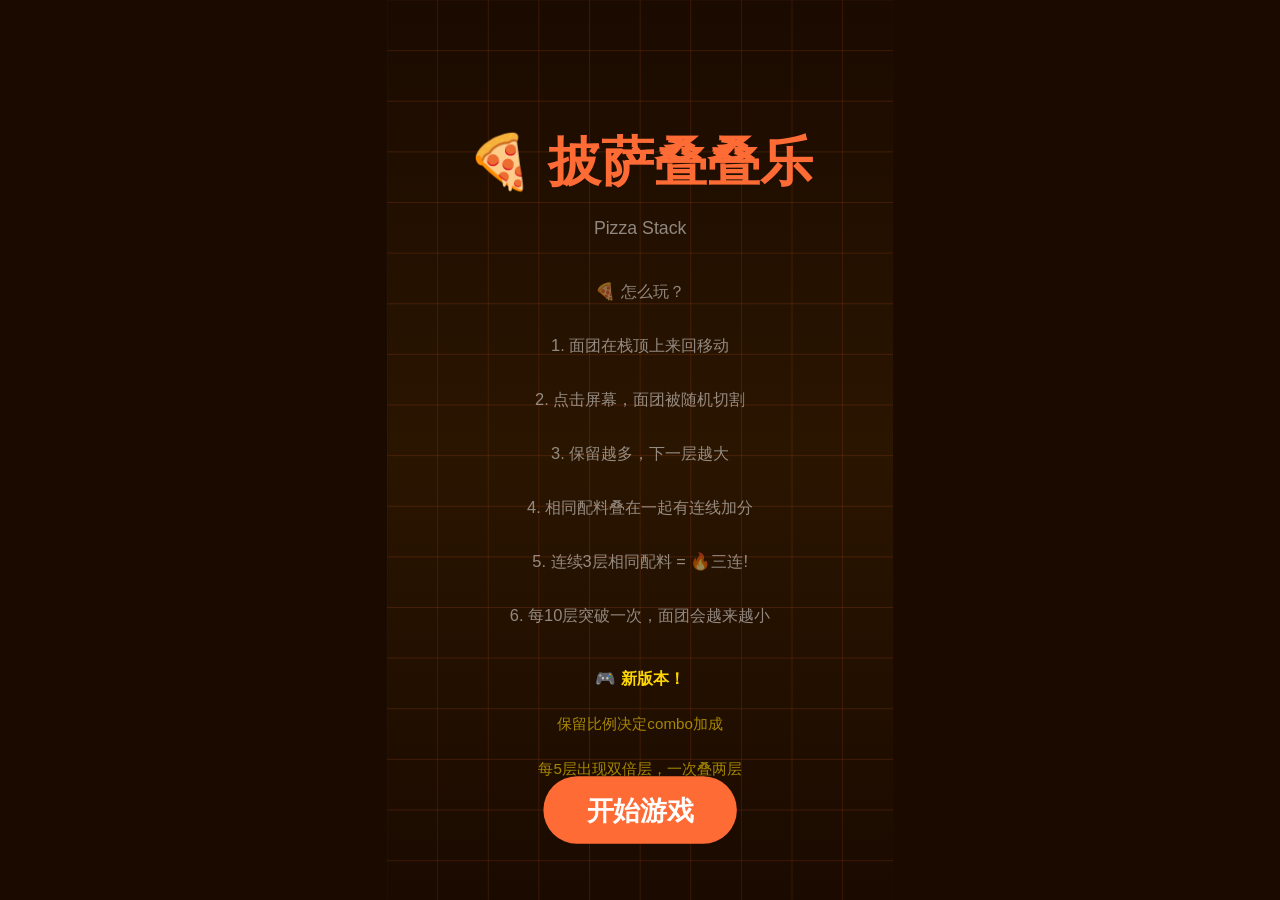
==== commit 178bfb25: "fix: 面团速度改用缓增曲线，后期不会太快" ====
--- a/pizza-stack/index.html
+++ b/pizza-stack/index.html
@@ -139,7 +139,7 @@
     const lastLayer = stack[stack.length - 1];
     // 检查是否是障碍层（每隔5层出现一个）
     const isTrap = (layerCount % 5 === 0);
-    const spd = (1.5 + layerCount * 0.15) * scale;
+    const spd = (1.2 + Math.pow(layerCount, 0.7) * 0.25) * scale;
     dough.x = lastLayer.x + lastLayer.w;
     dough.y = stackTopY();
     dough.speed = spd;
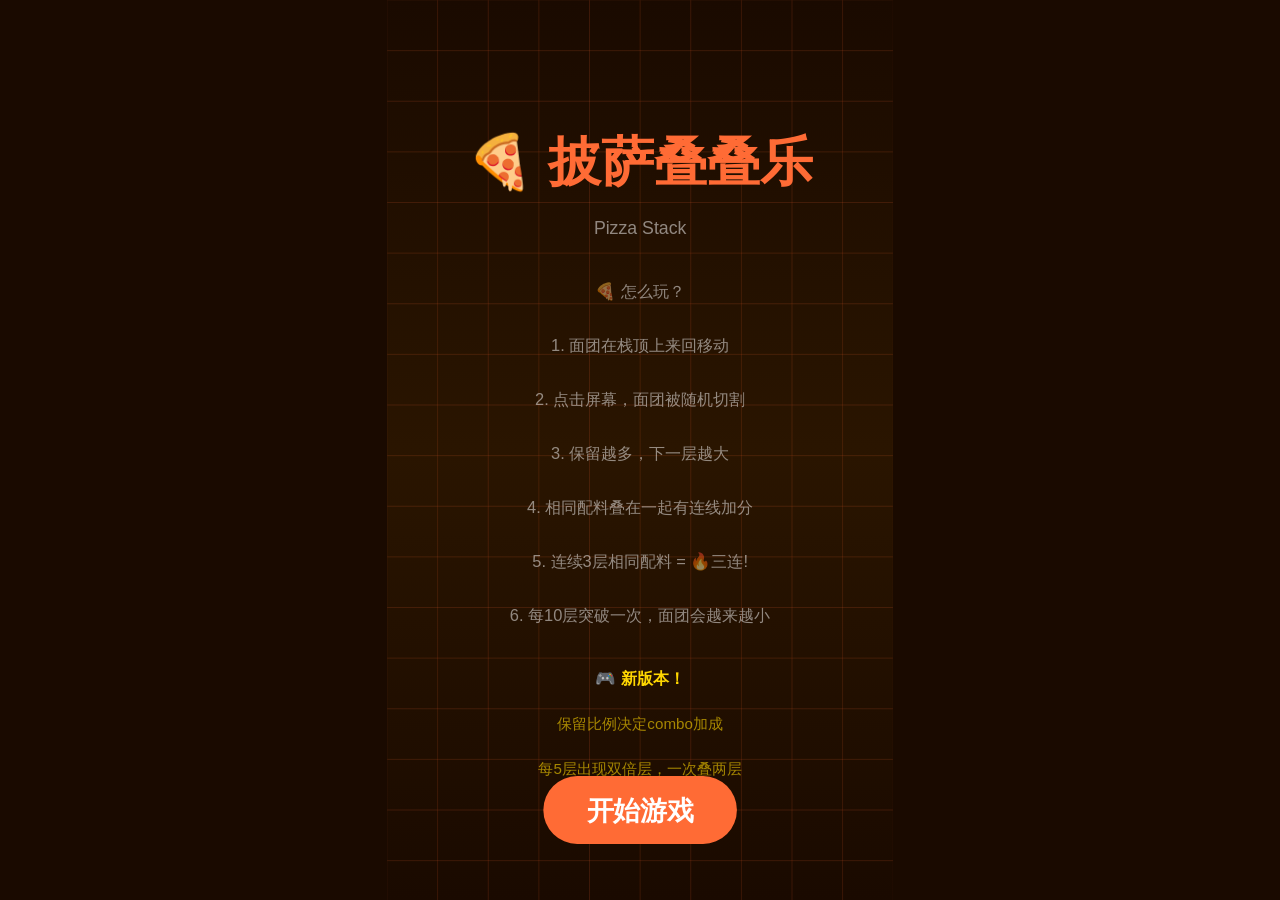
==== commit 30c9ee72: "fix: 双倍层判断条件错误导致总是gameover" ====
--- a/pizza-stack/index.html
+++ b/pizza-stack/index.html
@@ -232,7 +232,8 @@
     feedbackTimer = 60;
     addParticles(mid, dough.y + dough.h/2, '#FF6B35', 20);
 
-    if (layerCount < 10 * scale) {
+    // 检查面团是否太窄
+    if (leftW < 10 * scale) {
         feedbackMsg = '💀 面团太薄了!';
         feedbackColor = '#F44336';
         feedbackTimer = 60;
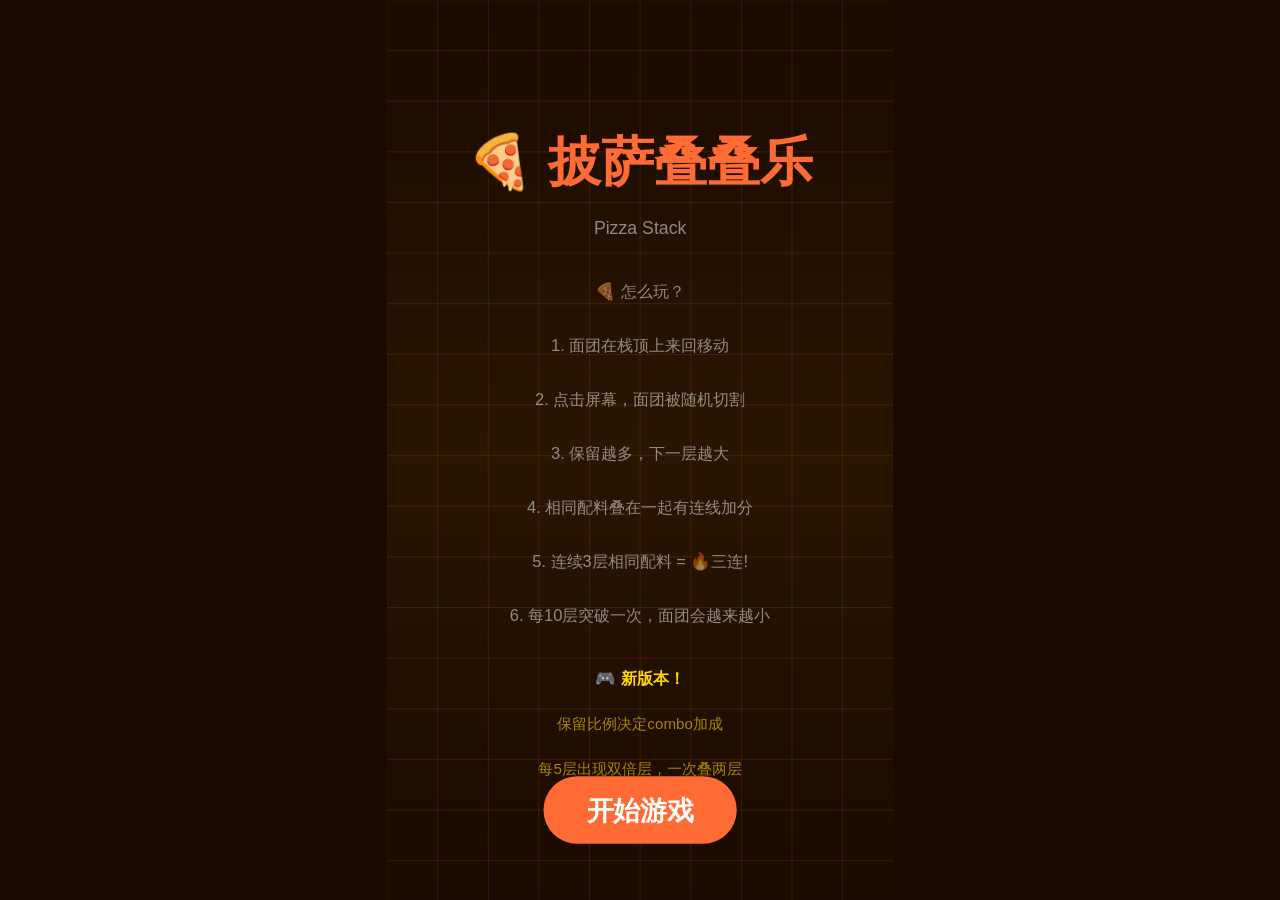
==== commit 170ad1c5: "fix: 双倍层改为叠两层同样宽度，不再切小导致必输" ====
--- a/pizza-stack/index.html
+++ b/pizza-stack/index.html
@@ -206,40 +206,31 @@
 }
 
 function cutTrap() {
-    // 陷阱层：切成两半，一半叠在左一半叠在右
+    // 双倍层：不切小，直接叠两层同样宽度的面团
+    // 这是奖励层，让玩家有机会恢复
     const mid = dough.x + dough.w / 2;
-    const leftW = dough.w / 2;
-    const rightW = dough.w / 2;
-
-    // 左半边
+    const fullW = dough.w;
+
+    // 叠第一层
     stack.push({
-        x: dough.x, y: dough.y, w: leftW, h: dough.h,
+        x: dough.x, y: dough.y, w: fullW, h: dough.h,
         ingredients: dough.ingredients,
     });
     layerCount++;
-    score += Math.round(leftW / scale);
-
-    // 右半边
+    score += Math.round(fullW / scale);
+
+    // 叠第二层
     stack.push({
-        x: mid, y: dough.y, w: rightW, h: dough.h,
+        x: dough.x, y: dough.y - dough.h, w: fullW, h: dough.h,
         ingredients: dough.ingredients,
     });
     layerCount++;
-    score += Math.round(rightW / scale);
+    score += Math.round(fullW / scale);
 
     feedbackMsg = '💥 双倍层! +双倍分';
     feedbackColor = '#FF6B35';
     feedbackTimer = 60;
     addParticles(mid, dough.y + dough.h/2, '#FF6B35', 20);
-
-    // 检查面团是否太窄
-    if (leftW < 10 * scale) {
-        feedbackMsg = '💀 面团太薄了!';
-        feedbackColor = '#F44336';
-        feedbackTimer = 60;
-        doGameOver();
-        return;
-    }
 
     spawnMovingDough();
 }
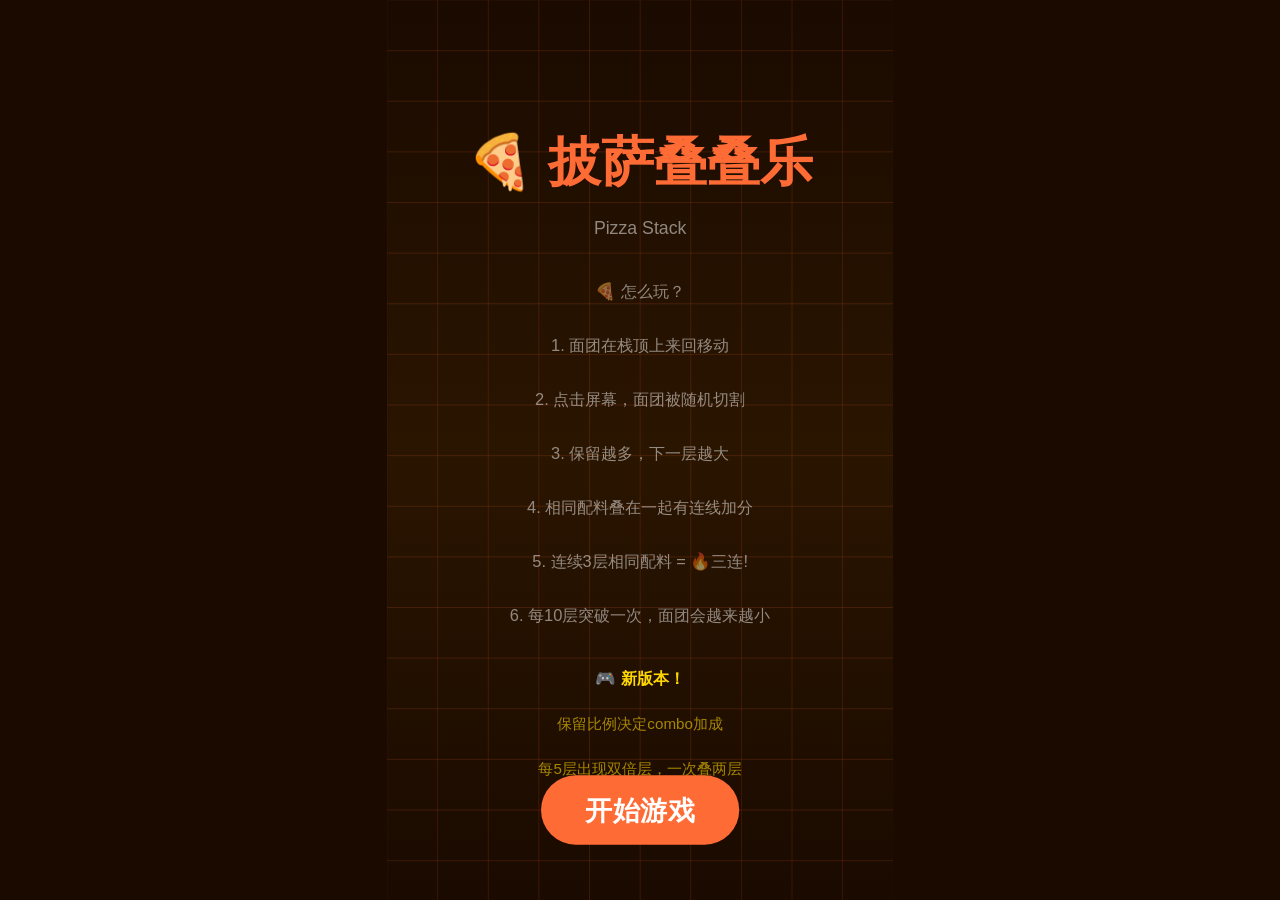
==== commit 2ae1ab5d: "fix: 全面检查修复多个潜在bug" ====
--- a/pizza-stack/index.html
+++ b/pizza-stack/index.html
@@ -97,11 +97,11 @@
             for (const layer of stack) {
                 layer.y += shiftAmount;
             }
-            // 如果dough也有y，一起移
-            if (dough) dough.y += shiftAmount;
             feedbackMsg = '📦 栈已重置!';
             feedbackColor = '#00FFFF';
             feedbackTimer = 40;
+            // 重新计算dough的y（如果面团存在）
+            if (dough) dough.y = stackTopY();
         }
     }
 }
@@ -132,12 +132,22 @@
 
 // --- 生成移动面团 ---
 function spawnMovingDough() {
-    if (!dough || dough.w < 10 * scale) {
+    // 检查上一层是否太窄
+    if (stack.length > 0 && stack[stack.length - 1].w < 10 * scale) {
         doGameOver();
         return;
     }
+    // 检查dough对象是否存在（第一次baseLayer后dough是null）
+    if (!dough) {
+        doGameOver();
+        return;
+    }
+    if (dough.w < 10 * scale) {
+        doGameOver();
+        return;
+    }
     const lastLayer = stack[stack.length - 1];
-    // 检查是否是障碍层（每隔5层出现一个）
+    // 检查是否是双倍层（每隔5层出现一个）
     const isTrap = (layerCount % 5 === 0);
     const spd = (1.2 + Math.pow(layerCount, 0.7) * 0.25) * scale;
     dough.x = lastLayer.x + lastLayer.w;
@@ -232,6 +242,7 @@
     feedbackTimer = 60;
     addParticles(mid, dough.y + dough.h/2, '#FF6B35', 20);
 
+    // 双倍层后，下一层宽度不变，直接生成
     spawnMovingDough();
 }
 
